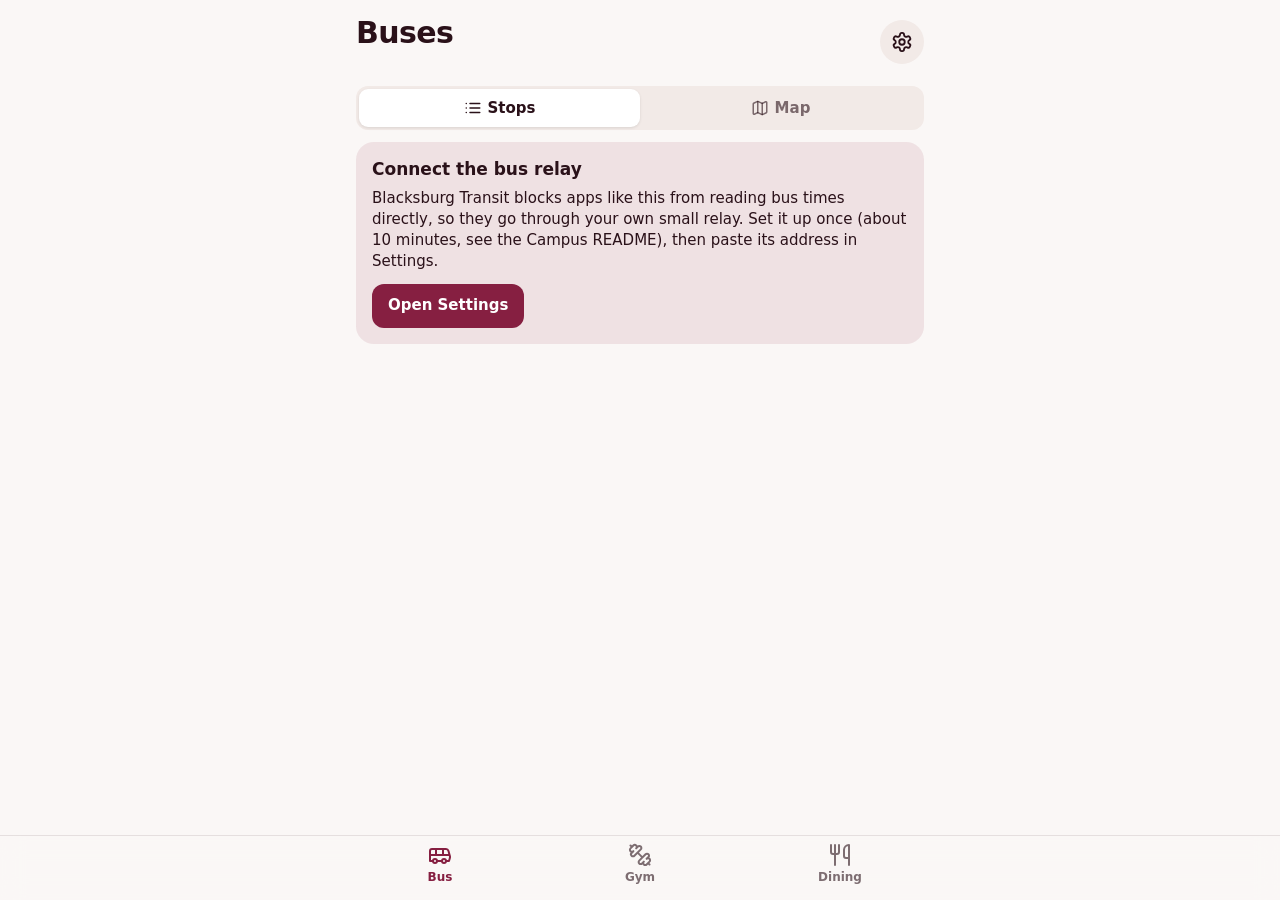
==== campus/index.html @ 3b1e74a1 "Add Campus app: BT buses, gym crowds, dining hours - Bus: saved + nearby stops with next departures," ====
<!doctype html>
<html lang="en">
<head>
  <meta charset="utf-8">
  <meta name="viewport" content="width=device-width, initial-scale=1, viewport-fit=cover">
  <title>Campus</title>
  <meta name="description" content="Blacksburg Transit, gym crowds and dining hours at Virginia Tech">

  <link rel="manifest" href="manifest.json">
  <meta name="mobile-web-app-capable" content="yes">
  <meta name="apple-mobile-web-app-capable" content="yes">
  <meta name="apple-mobile-web-app-title" content="Campus">
  <meta name="apple-mobile-web-app-status-bar-style" content="default">
  <meta name="theme-color" content="#FFFFFF" id="theme-color">
  <meta name="color-scheme" content="light dark">
  <link rel="apple-touch-icon" href="icons/apple-touch-icon.png">
  <link rel="icon" href="icons/icon.svg" type="image/svg+xml">
  <link rel="icon" href="icons/icon-192.png" type="image/png" sizes="192x192">

  <!-- Apply the saved color scheme before first paint (no flash). -->
  <script>
    try { document.documentElement.dataset.theme = JSON.parse(localStorage.getItem('campus.theme')) || 'vt'; }
    catch (e) { document.documentElement.dataset.theme = 'vt'; }
  </script>
  <link rel="stylesheet" href="../shared/tokens.css">
  <link rel="stylesheet" href="style.css">
  <script type="module" src="app.js"></script>
</head>
<body>
  <div class="app">
    <header class="topbar">
      <div>
        <h1 id="title">Buses</h1>
        <p class="updated" id="updated" aria-live="polite"></p>
      </div>
      <button class="icon-btn" id="open-settings" type="button" aria-label="Settings"></button>
    </header>

    <!-- ===== Bus ===== -->
    <main class="panel" id="panel-bus" data-tab="bus">
      <div class="segmented" role="radiogroup" aria-label="Bus view">
        <button type="button" role="radio" data-view="stops" aria-checked="true"><span data-icon="list"></span>Stops</button>
        <button type="button" role="radio" data-view="map" aria-checked="false"><span data-icon="map"></span>Map</button>
      </div>
      <div id="bus-stops">
        <div class="setup" id="relay-setup" hidden>
          <h2>Connect the bus relay</h2>
          <p>Blacksburg Transit blocks apps like this from reading bus times directly, so they go through your own small relay. Set it up once (about 10 minutes, see the Campus README), then paste its address in Settings.</p>
          <button class="btn" type="button" data-open-settings>Open Settings</button>
        </div>
        <section id="fav-section">
          <div class="section-head">
            <h2>Saved stops</h2>
            <button class="btn small" id="add-stop" type="button"><span data-icon="plus"></span>Add stop</button>
          </div>
          <div id="fav-stops"></div>
        </section>
        <section id="near-section">
          <div class="section-head"><h2>Nearby</h2></div>
          <div id="near-stops"></div>
        </section>
      </div>
      <div class="map-wrap" id="bus-map-wrap" hidden>
        <div id="bus-map"></div>
        <button class="map-locate" id="map-locate" type="button" aria-label="Center on me"></button>
      </div>
    </main>

    <!-- ===== Gym ===== -->
    <main class="panel" id="panel-gym" data-tab="gym" hidden>
      <div id="gym-list"></div>
      <p class="fine">Counts come from ID swipes at the door, so they're only as accurate as people swiping in and out.</p>
    </main>

    <!-- ===== Dining ===== -->
    <main class="panel" id="panel-dining" data-tab="dining" hidden>
      <p class="summary" id="dining-summary"></p>
      <div id="dining-list"></div>
    </main>

    <!-- ===== Tab bar ===== -->
    <nav class="tabbar" role="tablist" aria-label="Sections">
      <button type="button" role="tab" data-tab="bus" aria-selected="true"><span data-icon="bus"></span>Bus</button>
      <button type="button" role="tab" data-tab="gym" aria-selected="false"><span data-icon="dumbbell"></span>Gym</button>
      <button type="button" role="tab" data-tab="dining" aria-selected="false"><span data-icon="utensils"></span>Dining</button>
    </nav>
  </div>

  <!-- ===== Add-stop search ===== -->
  <dialog class="sheet" id="stop-search" aria-labelledby="stop-search-title">
    <div class="sheet-body">
      <div class="sheet-head">
        <h2 id="stop-search-title">Add a stop</h2>
        <button class="icon-btn" type="button" data-close aria-label="Close"></button>
      </div>
      <label class="search-field"><span data-icon="search"></span>
        <input id="stop-query" type="search" placeholder="Stop name or number" autocomplete="off" enterkeyhint="search">
      </label>
      <ul class="stop-results" id="stop-results"></ul>
    </div>
  </dialog>

  <!-- ===== Settings ===== -->
  <dialog class="sheet" id="settings" aria-labelledby="settings-title">
    <div class="sheet-body">
      <div class="sheet-head">
        <h2 id="settings-title">Settings</h2>
        <button class="icon-btn" type="button" data-close aria-label="Close"></button>
      </div>

      <h3>Color scheme</h3>
      <div class="themes" id="themes" role="radiogroup" aria-label="Color scheme"></div>

      <h3>Bus relay</h3>
      <p class="fine">The address of your Cloudflare Worker (see the Campus README). Used for bus times and gym hours.</p>
      <div class="row">
        <input id="relay-input" type="url" placeholder="https://campus-relay.yourname.workers.dev" autocomplete="off" autocapitalize="off" spellcheck="false">
        <button class="btn" id="relay-save" type="button">Save</button>
      </div>
      <p class="msg" id="relay-msg" role="status"></p>
    </div>
  </dialog>
</body>
</html>
---- shared/tokens.css ----
/* tokens.css — the site-wide palette, shared by every app (link it as
 * ../shared/tokens.css). Change colors here only.
 *
 * Palette:  brown #493B2A · cream #FEFFEA · green #60935D (done)
 *           slate #8797B2 (progress) · coral #EE6352 (not done / over / error)
 */

:root {
  --bg: #FEFFEA;
  --surface: #F3F1D9;
  --surface-2: #E9E6CB;
  --text: #493B2A;
  --muted: rgba(73, 59, 42, 0.62);
  --border: rgba(73, 59, 42, 0.14);
  --done: #60935D;
  --on-done: #FEFFEA;
  --progress: #8797B2;
  --progress-tint: rgba(135, 151, 178, 0.32);
  --miss: #EE6352;
  --miss-tint: rgba(238, 99, 82, 0.14);
  --radius: 18px;
  --gutter: 16px;
  --shadow: 0 1px 2px rgba(73, 59, 42, 0.08), 0 2px 8px rgba(73, 59, 42, 0.06);
  /* Dashboard: grid cells & chart chrome. --miss-cell is a much lighter
   * coral than --done so the two differ in lightness, not just hue
   * (validated for red-green colorblindness). */
  --miss-cell: #F5B8AE;
  --pending-cell: #E9E6CB;
  --gridline: rgba(73, 59, 42, 0.12);
  color-scheme: light dark;
}

@media (prefers-color-scheme: dark) {
  :root {
    --bg: #2B231A;
    --surface: #3A2F22;
    --surface-2: #493B2A;
    --text: #FEFFEA;
    --muted: rgba(254, 255, 234, 0.6);
    --border: rgba(254, 255, 234, 0.12);
    --done: #5C8E59;
    --progress-tint: rgba(135, 151, 178, 0.28);
    --miss-tint: rgba(238, 99, 82, 0.2);
    --shadow: none;
    --miss-cell: #7A3B33;
    --pending-cell: #493B2A;
    --gridline: rgba(254, 255, 234, 0.12);
  }
}
---- campus/style.css ----
/* style.css — Campus. Three color schemes (data-theme on <html>):
 *   vt      Chicago Maroon + Burnt Orange
 *   earthy  the site palette from ../shared/tokens.css
 *   neutral clean white/gray; color comes from route colors & crowd levels
 */

/* Earthy (defaults come from tokens.css) */
:root {
  --accent: #60935D;
  --accent-soft: rgba(96, 147, 93, 0.14);
  --on-accent: #FEFFEA;
  --card: var(--surface);
  /* Crowd / status colors — always paired with a text label */
  --quiet: #3E9B5F;
  --moderate: #D49A1E;
  --busy: #D5503F;
  --tab-h: 64px;
}
@media (prefers-color-scheme: dark) {
  :root { --accent: #7DB27A; --accent-soft: rgba(125, 178, 122, 0.16); --on-accent: #1C1A12; --quiet: #5BB97A; --moderate: #E3AE3A; --busy: #E8705F; }
}

:root[data-theme="vt"] {
  --bg: #FAF7F6; --card: #FFFFFF; --surface-2: #F2EAE7; --text: #2A1119;
  --muted: rgba(42, 17, 25, 0.6); --border: rgba(42, 17, 25, 0.1);
  --accent: #861F41; --accent-soft: rgba(134, 31, 65, 0.1); --on-accent: #FFFFFF;
  --accent-2: #E5751F;
}
:root[data-theme="neutral"] {
  --bg: #F5F6F8; --card: #FFFFFF; --surface-2: #EBEDF1; --text: #14171C;
  --muted: rgba(20, 23, 28, 0.58); --border: rgba(20, 23, 28, 0.1);
  --accent: #14171C; --accent-soft: rgba(20, 23, 28, 0.07); --on-accent: #FFFFFF;
}
@media (prefers-color-scheme: dark) {
  :root[data-theme="vt"] {
    --bg: #160D10; --card: #22151A; --surface-2: #2E1D23; --text: #F7ECEF;
    --muted: rgba(247, 236, 239, 0.6); --border: rgba(247, 236, 239, 0.1);
    --accent: #D2557D; --accent-soft: rgba(210, 85, 125, 0.16); --on-accent: #160D10;
    --accent-2: #F0893C;
  }
  :root[data-theme="neutral"] {
    --bg: #0E1013; --card: #181B20; --surface-2: #22262C; --text: #EEF0F3;
    --muted: rgba(238, 240, 243, 0.6); --border: rgba(238, 240, 243, 0.1);
    --accent: #EEF0F3; --accent-soft: rgba(238, 240, 243, 0.08); --on-accent: #0E1013;
  }
}

* { box-sizing: border-box; }
html { -webkit-text-size-adjust: 100%; }
body {
  margin: 0;
  background: var(--bg);
  color: var(--text);
  font-family: -apple-system, BlinkMacSystemFont, "Segoe UI", Roboto, system-ui, sans-serif;
  font-size: 16px;
  line-height: 1.4;
  -webkit-tap-highlight-color: transparent;
}
button, input { font: inherit; color: inherit; }
button { cursor: pointer; }
[hidden] { display: none !important; }
.icon { display: block; flex: none; }
[data-icon] { display: inline-flex; }

.app { max-width: 600px; margin: 0 auto; min-height: 100dvh; }

/* ---------- Top bar ---------- */
.topbar {
  position: sticky; top: 0; z-index: 5;
  display: flex; justify-content: space-between; align-items: center;
  padding: calc(env(safe-area-inset-top) + 12px) calc(env(safe-area-inset-right) + 16px) 10px calc(env(safe-area-inset-left) + 16px);
  background: var(--bg);
}
.topbar h1 { font-size: 30px; margin: 0; letter-spacing: -0.02em; }
.updated { margin: 0; font-size: 13px; color: var(--muted); min-height: 18px; }
.icon-btn {
  width: 44px; height: 44px; flex: none;
  display: grid; place-items: center;
  border: 0; border-radius: 50%;
  background: var(--surface-2); color: var(--text);
}

/* ---------- Panels ---------- */
.panel {
  padding: 4px calc(env(safe-area-inset-right) + 16px) calc(var(--tab-h) + env(safe-area-inset-bottom) + 24px) calc(env(safe-area-inset-left) + 16px);
}
.section-head { display: flex; justify-content: space-between; align-items: center; margin: 22px 0 10px; }
.section-head h2 { font-size: 19px; margin: 0; }
.fine { font-size: 13px; color: var(--muted); margin: 16px 2px 0; }
.summary { font-size: 15px; color: var(--muted); margin: 0 0 8px; }
.empty { color: var(--muted); font-size: 15px; padding: 14px 4px; margin: 0; }

.btn {
  display: inline-flex; align-items: center; gap: 6px;
  min-height: 44px; padding: 8px 16px;
  border: 0; border-radius: 12px;
  background: var(--accent); color: var(--on-accent);
  font-weight: 600; font-size: 15px;
}
.btn.small { min-height: 36px; padding: 6px 12px; font-size: 14px; background: var(--accent-soft); color: var(--accent); }

.card {
  background: var(--card);
  border: 1px solid var(--border);
  border-radius: 18px;
  padding: 14px 16px;
  margin-bottom: 10px;
}

.setup { background: var(--accent-soft); border-radius: 18px; padding: 16px; margin-top: 12px; }
.setup h2 { font-size: 17px; margin: 0 0 6px; }
.setup p { margin: 0 0 12px; font-size: 15px; }

/* ---------- Segmented control ---------- */
.segmented { display: flex; padding: 3px; border-radius: 12px; background: var(--surface-2); }
.segmented button {
  flex: 1; display: inline-flex; justify-content: center; align-items: center; gap: 6px;
  min-height: 38px; border: 0; border-radius: 9px; background: none;
  color: var(--muted); font-weight: 600; font-size: 15px;
}
.segmented button[aria-checked="true"] { background: var(--card); color: var(--text); box-shadow: 0 1px 3px rgba(0, 0, 0, 0.1); }

/* ---------- Stops & departures ---------- */
.stop-head { display: flex; align-items: flex-start; gap: 10px; }
.stop-head .info { flex: 1; min-width: 0; }
.stop-name { font-weight: 650; font-size: 17px; }
.stop-meta { font-size: 13px; color: var(--muted); }
.star-btn { width: 40px; height: 40px; margin: -6px -8px 0 0; display: grid; place-items: center; border: 0; background: none; color: var(--muted); border-radius: 50%; }
.star-btn[aria-pressed="true"] { color: var(--accent-2, var(--accent)); }
.deps { list-style: none; margin: 10px 0 0; padding: 0; }
.dep { display: flex; align-items: center; gap: 10px; min-height: 40px; border-top: 1px solid var(--border); }
.dep .route-name { flex: 1; min-width: 0; font-size: 14px; color: var(--muted); white-space: nowrap; overflow: hidden; text-overflow: ellipsis; }
.dep .eta { font-weight: 700; font-size: 17px; font-variant-numeric: tabular-nums; }
.dep .eta.due { color: var(--accent); }
.dep .at { width: 70px; text-align: right; font-size: 13px; color: var(--muted); font-variant-numeric: tabular-nums; }
.route-chip {
  display: inline-grid; place-items: center;
  min-width: 46px; height: 26px; padding: 0 8px;
  border-radius: 8px;
  font-size: 13px; font-weight: 700; letter-spacing: 0.02em;
}
.chips { display: flex; flex-wrap: wrap; gap: 4px; margin-top: 6px; }
.chips .route-chip { min-width: 0; height: 20px; font-size: 11px; padding: 0 6px; border-radius: 6px; }

/* ---------- Map ---------- */
.map-wrap {
  position: relative;
  /* Fill the space between the header + view toggle and the tab bar. */
  height: calc(100dvh - 250px - env(safe-area-inset-top) - env(safe-area-inset-bottom));
  min-height: 320px;
  margin-top: 12px;
  border-radius: 18px;
  overflow: hidden;
  border: 1px solid var(--border);
}
#bus-map { position: absolute; inset: 0; background: var(--surface-2); }
.map-locate {
  position: absolute; right: 12px; bottom: 12px; z-index: 500;
  width: 44px; height: 44px; display: grid; place-items: center;
  border: 0; border-radius: 50%;
  background: var(--card); color: var(--text);
  box-shadow: 0 2px 8px rgba(0, 0, 0, 0.2);
}
.bus-marker {
  display: grid; place-items: center;
  width: 34px; height: 34px; border-radius: 50%;
  font: 700 10px/1 -apple-system, system-ui, sans-serif;
  border: 2px solid #fff;
  box-shadow: 0 1px 4px rgba(0, 0, 0, 0.35);
}
.me-marker { width: 16px; height: 16px; border-radius: 50%; background: #2F7DF6; border: 3px solid #fff; box-shadow: 0 0 0 6px rgba(47, 125, 246, 0.2); }
.stop-marker { width: 10px; height: 10px; border-radius: 50%; background: var(--card); border: 2px solid var(--text); }
@media (prefers-color-scheme: dark) {
  .leaflet-tile-pane { filter: invert(1) hue-rotate(180deg) brightness(0.85) contrast(0.9); }
}

/* ---------- Gym ---------- */
.gym-card .row1 { display: flex; justify-content: space-between; align-items: baseline; gap: 10px; }
.gym-card .fac { font-weight: 650; font-size: 18px; }
.gym-card .pct { font-size: 34px; font-weight: 700; letter-spacing: -0.02em; }
.level { display: inline-flex; align-items: center; gap: 6px; font-weight: 600; font-size: 15px; }
.level::before { content: ""; width: 10px; height: 10px; border-radius: 50%; background: var(--lvl); }
.quiet { --lvl: var(--quiet); }
.moderate { --lvl: var(--moderate); }
.busy { --lvl: var(--busy); }
.meter { height: 10px; margin: 10px 0 8px; border-radius: 5px; background: var(--surface-2); overflow: hidden; }
.meter span { display: block; height: 100%; border-radius: 5px; background: var(--lvl); }
.gym-card .meta { display: flex; justify-content: space-between; gap: 10px; flex-wrap: wrap; font-size: 14px; color: var(--muted); }

/* ---------- Dining ---------- */
.dining-group h2 { font-size: 15px; text-transform: uppercase; letter-spacing: 0.05em; color: var(--muted); margin: 22px 4px 8px; }
.venue { display: flex; align-items: center; gap: 12px; padding: 12px 16px; margin-bottom: 8px; }
.venue .info { flex: 1; min-width: 0; }
.venue .name { font-weight: 650; }
.venue .bldg { font-size: 13px; color: var(--muted); }
.venue .hours { font-size: 13px; color: var(--muted); margin-top: 2px; }
.venue .status { text-align: right; font-size: 14px; font-weight: 600; white-space: nowrap; }
.venue .status.open { color: var(--quiet); }
.venue .status.soon { color: var(--moderate); }
.venue .status.later { color: var(--text); }
.venue .status.closed { color: var(--muted); font-weight: 500; }
.venue .status small { display: block; font-weight: 500; color: var(--muted); }
.menu-link { width: 40px; height: 40px; display: grid; place-items: center; border-radius: 50%; color: var(--accent); background: var(--accent-soft); flex: none; }

/* ---------- Tab bar ---------- */
.tabbar {
  position: fixed; left: 0; right: 0; bottom: 0; z-index: 10;
  display: flex; justify-content: center;
  padding: 6px env(safe-area-inset-right) calc(env(safe-area-inset-bottom) + 6px) env(safe-area-inset-left);
  background: color-mix(in srgb, var(--bg) 88%, transparent);
  backdrop-filter: blur(12px); -webkit-backdrop-filter: blur(12px);
  border-top: 1px solid var(--border);
}
.tabbar button {
  flex: 1; max-width: 200px;
  display: flex; flex-direction: column; align-items: center; gap: 2px;
  min-height: 52px; border: 0; background: none;
  color: var(--muted); font-size: 12px; font-weight: 600;
}
.tabbar button[aria-selected="true"] { color: var(--accent); }

/* ---------- Bottom sheets (settings, add stop) ---------- */
.sheet {
  width: 100%; max-width: 600px; max-height: 88dvh;
  margin: auto auto 0; padding: 0; border: 0;
  border-radius: 24px 24px 0 0;
  background: var(--bg); color: var(--text);
}
.sheet::backdrop { background: rgba(0, 0, 0, 0.4); }
.sheet-body { padding: 18px calc(env(safe-area-inset-right) + 18px) calc(env(safe-area-inset-bottom) + 24px) calc(env(safe-area-inset-left) + 18px); }
.sheet-head { display: flex; justify-content: space-between; align-items: center; }
.sheet-head h2 { font-size: 21px; margin: 0; }
.sheet h3 { font-size: 15px; color: var(--muted); margin: 22px 0 10px; }
.row { display: flex; gap: 8px; }
.row input, .search-field input {
  flex: 1; min-width: 0; min-height: 46px; padding: 8px 12px;
  border: 1.5px solid var(--border); border-radius: 12px;
  background: var(--card); font-size: 16px;
}
.msg { font-size: 14px; min-height: 1.3em; margin: 8px 0 0; }
.msg.ok { color: var(--quiet); }
.msg.error { color: var(--busy); }

.themes { display: grid; grid-template-columns: repeat(3, 1fr); gap: 10px; }
.theme-btn { padding: 10px; border: 2px solid var(--border); border-radius: 16px; background: var(--card); text-align: left; }
.theme-btn[aria-checked="true"] { border-color: var(--text); }
.swatches { display: flex; gap: 4px; margin-bottom: 8px; }
.swatches i { width: 22px; height: 22px; border-radius: 50%; box-shadow: inset 0 0 0 1px rgba(0, 0, 0, 0.12); }
.theme-btn span { font-weight: 600; font-size: 14px; }

.search-field { display: flex; align-items: center; gap: 8px; margin-top: 14px; color: var(--muted); }
.stop-results { list-style: none; margin: 10px 0 0; padding: 0; max-height: 55dvh; overflow-y: auto; }
.stop-results li { border-bottom: 1px solid var(--border); }
.stop-results button { width: 100%; display: flex; align-items: center; gap: 10px; padding: 10px 4px; border: 0; background: none; text-align: left; }
.stop-results .info { flex: 1; min-width: 0; }
.stop-results .added { color: var(--accent-2, var(--accent)); }
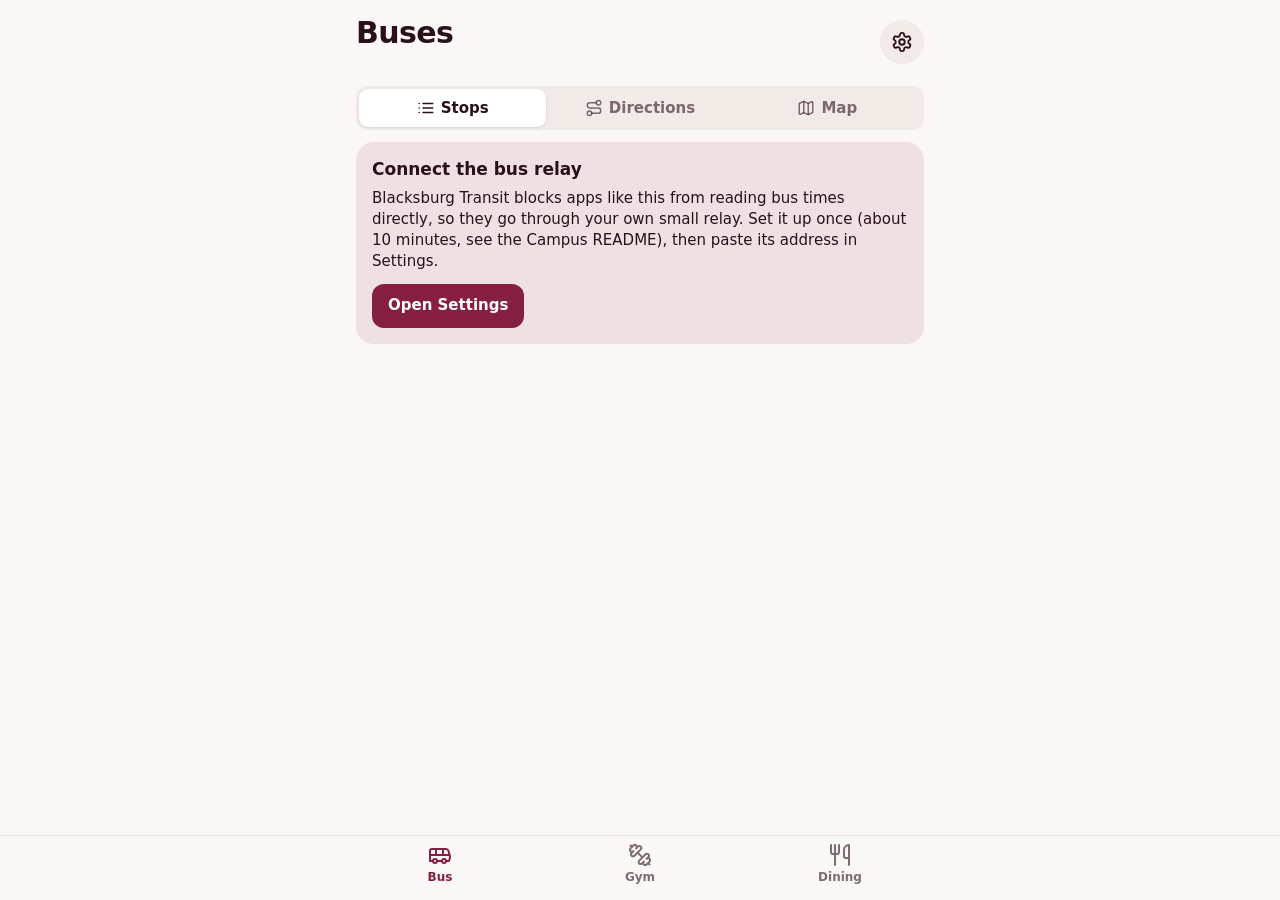
==== commit 78c7a60f: "Campus: bus directions ("CID to McComas") - Directions view: from/to with autocomplete over BT's pla" ====
--- a/campus/index.html
+++ b/campus/index.html
@@ -40,6 +40,7 @@
     <main class="panel" id="panel-bus" data-tab="bus">
       <div class="segmented" role="radiogroup" aria-label="Bus view">
         <button type="button" role="radio" data-view="stops" aria-checked="true"><span data-icon="list"></span>Stops</button>
+        <button type="button" role="radio" data-view="trip" aria-checked="false"><span data-icon="route"></span>Directions</button>
         <button type="button" role="radio" data-view="map" aria-checked="false"><span data-icon="map"></span>Map</button>
       </div>
       <div id="bus-stops">
@@ -60,7 +61,25 @@
           <div id="near-stops"></div>
         </section>
       </div>
+      <!-- Directions: "CID to McComas" -->
+      <div id="bus-trip" hidden>
+        <form class="card trip-form" id="trip-form" autocomplete="off">
+          <div class="trip-fields">
+            <label class="trip-field"><span class="pin from" aria-hidden="true"></span>
+              <input id="trip-from" type="text" placeholder="From (e.g. CID, or “CID to McComas”)" aria-label="From" enterkeyhint="next"></label>
+            <label class="trip-field"><span class="pin to" aria-hidden="true"></span>
+              <input id="trip-to" type="text" placeholder="To (e.g. McComas)" aria-label="To" enterkeyhint="go"></label>
+          </div>
+          <button class="icon-btn swap" id="trip-swap" type="button" aria-label="Swap from and to"></button>
+          <ul class="suggest" id="trip-suggest" role="listbox" hidden></ul>
+        </form>
+        <div class="chips-row" id="saved-chips"></div>
+        <button class="btn wide" id="trip-go" type="button">Get directions</button>
+        <div id="trip-results"></div>
+      </div>
+
       <div class="map-wrap" id="bus-map-wrap" hidden>
+        <div class="map-trip" id="map-trip" hidden><span id="map-trip-label"></span><button type="button" id="map-trip-clear" aria-label="Clear trip"></button></div>
         <div id="bus-map"></div>
         <button class="map-locate" id="map-locate" type="button" aria-label="Center on me"></button>
       </div>
@@ -111,6 +130,19 @@
       <h3>Color scheme</h3>
       <div class="themes" id="themes" role="radiogroup" aria-label="Color scheme"></div>
 
+      <h3>Saved places</h3>
+      <p class="fine">Nicknames you can type or tap in Directions, like “Home” or “Gym”.</p>
+      <ul class="saved-list" id="saved-list"></ul>
+      <div class="saved-add">
+        <input id="save-nick" type="text" placeholder="Nickname (e.g. Home)" maxlength="20">
+        <div class="saved-place">
+          <input id="save-place" type="text" placeholder="Place (e.g. CID)" autocomplete="off">
+          <ul class="suggest" id="save-suggest" role="listbox" hidden></ul>
+        </div>
+        <button class="btn" id="save-add" type="button">Add</button>
+      </div>
+      <p class="msg" id="save-msg" role="status"></p>
+
       <h3>Bus relay</h3>
       <p class="fine">The address of your Cloudflare Worker (see the Campus README). Used for bus times and gym hours.</p>
       <div class="row">
--- a/campus/style.css
+++ b/campus/style.css
@@ -155,24 +155,71 @@
 }
 #bus-map { position: absolute; inset: 0; background: var(--surface-2); }
 .map-locate {
-  position: absolute; right: 12px; bottom: 12px; z-index: 500;
+  position: absolute; right: 12px; bottom: 40px; z-index: 5;
   width: 44px; height: 44px; display: grid; place-items: center;
   border: 0; border-radius: 50%;
   background: var(--card); color: var(--text);
   box-shadow: 0 2px 8px rgba(0, 0, 0, 0.2);
 }
-.bus-marker {
+/* Bus marker: route-colored dot with the route code, plus a small arrow
+ * that rotates to the bus's heading. */
+.bus-icon { position: relative; width: 44px; height: 44px; cursor: pointer; }
+.bus-heading { position: absolute; inset: 0; transition: transform 0.6s ease; }
+.bus-heading i {
+  position: absolute; left: 50%; top: -1px; margin-left: -6px;
+  width: 0; height: 0;
+  border-left: 6px solid transparent; border-right: 6px solid transparent;
+  border-bottom: 8px solid;
+  filter: drop-shadow(0 0 1px #fff) drop-shadow(0 0 1px #fff);
+}
+.bus-dot {
+  position: absolute; left: 7px; top: 7px;
+  width: 30px; height: 30px; border-radius: 50%;
   display: grid; place-items: center;
-  width: 34px; height: 34px; border-radius: 50%;
-  font: 700 10px/1 -apple-system, system-ui, sans-serif;
-  border: 2px solid #fff;
-  box-shadow: 0 1px 4px rgba(0, 0, 0, 0.35);
-}
-.me-marker { width: 16px; height: 16px; border-radius: 50%; background: #2F7DF6; border: 3px solid #fff; box-shadow: 0 0 0 6px rgba(47, 125, 246, 0.2); }
-.stop-marker { width: 10px; height: 10px; border-radius: 50%; background: var(--card); border: 2px solid var(--text); }
-@media (prefers-color-scheme: dark) {
-  .leaflet-tile-pane { filter: invert(1) hue-rotate(180deg) brightness(0.85) contrast(0.9); }
-}
+  font: 800 10px/1 -apple-system, BlinkMacSystemFont, "Segoe UI", system-ui, sans-serif;
+  letter-spacing: 0.02em;
+  border: 2.5px solid #fff;
+  box-shadow: 0 2px 6px rgba(0, 0, 0, 0.3);
+}
+/* Blue "you are here" dot with a soft pulse, like Apple Maps. */
+.me-marker {
+  width: 18px; height: 18px; border-radius: 50%;
+  background: #0A84FF; border: 3px solid #fff;
+  box-shadow: 0 1px 4px rgba(0, 0, 0, 0.3);
+  animation: me-pulse 2.4s ease-out infinite;
+}
+@keyframes me-pulse {
+  0% { box-shadow: 0 0 0 0 rgba(10, 132, 255, 0.45), 0 1px 4px rgba(0, 0, 0, 0.3); }
+  100% { box-shadow: 0 0 0 18px rgba(10, 132, 255, 0), 0 1px 4px rgba(0, 0, 0, 0.3); }
+}
+.stop-marker { width: 12px; height: 12px; border-radius: 50%; background: #fff; border: 3px solid var(--accent); box-shadow: 0 1px 3px rgba(0, 0, 0, 0.3); }
+/* Direction chevron on the route ahead */
+.route-arrow { width: 14px; height: 14px; display: grid; place-items: center; }
+.route-arrow::before {
+  content: ""; width: 0; height: 0;
+  border-left: 5px solid transparent; border-right: 5px solid transparent;
+  border-bottom: 8px solid currentColor;
+  filter: drop-shadow(0 0 1.5px #fff);
+}
+
+/* MapLibre chrome restyled to match the app */
+.maplibregl-map { font: inherit; }
+.bus-popup .maplibregl-popup-content {
+  padding: 12px 14px;
+  border-radius: 16px;
+  background: var(--card); color: var(--text);
+  box-shadow: 0 8px 28px rgba(0, 0, 0, 0.22);
+  font-size: 14px; line-height: 1.35; min-width: 170px;
+}
+.bus-popup.maplibregl-popup-anchor-bottom .maplibregl-popup-tip { border-top-color: var(--card); }
+.bus-popup.maplibregl-popup-anchor-top .maplibregl-popup-tip { border-bottom-color: var(--card); }
+.bus-popup.maplibregl-popup-anchor-left .maplibregl-popup-tip { border-right-color: var(--card); }
+.bus-popup.maplibregl-popup-anchor-right .maplibregl-popup-tip { border-left-color: var(--card); }
+.pop-title { display: flex; align-items: center; gap: 8px; font-weight: 650; font-size: 15px; }
+.pop-row { margin-top: 6px; }
+.pop-row:empty { display: none; }
+.pop-age { margin-top: 6px; color: var(--muted); font-size: 13px; font-variant-numeric: tabular-nums; }
+@media (prefers-reduced-motion: reduce) { .me-marker { animation: none; } .bus-heading { transition: none; } }
 
 /* ---------- Gym ---------- */
 .gym-card .row1 { display: flex; justify-content: space-between; align-items: baseline; gap: 10px; }
@@ -186,6 +233,15 @@
 .meter { height: 10px; margin: 10px 0 8px; border-radius: 5px; background: var(--surface-2); overflow: hidden; }
 .meter span { display: block; height: 100%; border-radius: 5px; background: var(--lvl); }
 .gym-card .meta { display: flex; justify-content: space-between; gap: 10px; flex-wrap: wrap; font-size: 14px; color: var(--muted); }
+.gym-hours {
+  display: flex; align-items: center; gap: 6px; flex-wrap: wrap;
+  margin-top: 10px; padding-top: 10px; border-top: 1px solid var(--border);
+  font-size: 14px;
+}
+.gym-hours .icon { color: var(--muted); }
+.gym-hours b { margin-left: auto; font-weight: 600; }
+.gym-hours b.open { color: var(--quiet); }
+.gym-hours b.closed { color: var(--muted); }
 
 /* ---------- Dining ---------- */
 .dining-group h2 { font-size: 15px; text-transform: uppercase; letter-spacing: 0.05em; color: var(--muted); margin: 22px 4px 8px; }
@@ -254,3 +310,65 @@
 .stop-results button { width: 100%; display: flex; align-items: center; gap: 10px; padding: 10px 4px; border: 0; background: none; text-align: left; }
 .stop-results .info { flex: 1; min-width: 0; }
 .stop-results .added { color: var(--accent-2, var(--accent)); }
+
+/* ---------- Directions ---------- */
+#bus-trip { margin-top: 12px; }
+.trip-form { position: relative; display: flex; align-items: center; gap: 8px; padding: 8px 10px 8px 14px; }
+.trip-fields { flex: 1; min-width: 0; }
+.trip-field { display: flex; align-items: center; gap: 10px; }
+.trip-field + .trip-field { border-top: 1px solid var(--border); }
+.trip-field input {
+  flex: 1; min-width: 0; min-height: 46px;
+  border: 0; background: none; font-size: 16px; outline: none;
+}
+.trip-field input::placeholder { color: var(--muted); }
+.pin { width: 12px; height: 12px; flex: none; border-radius: 50%; border: 3px solid; }
+.pin.from { border-color: #34A853; }
+.pin.to { border-color: #EA4335; border-radius: 50% 50% 50% 0; transform: rotate(-45deg); }
+.trip-form .swap { width: 40px; height: 40px; }
+.suggest {
+  position: absolute; left: 0; right: 0; top: calc(100% + 6px); z-index: 20;
+  list-style: none; margin: 0; padding: 6px;
+  background: var(--card); border: 1px solid var(--border); border-radius: 14px;
+  box-shadow: 0 10px 30px rgba(0, 0, 0, 0.15);
+  max-height: 300px; overflow-y: auto;
+}
+.suggest button { width: 100%; padding: 10px; border: 0; background: none; text-align: left; border-radius: 10px; font-size: 15px; }
+.suggest button:hover, .suggest button:focus { background: var(--surface-2); }
+.chips-row { display: flex; gap: 8px; flex-wrap: wrap; margin: 10px 0; }
+.chips-row:empty { display: none; }
+.chip { min-height: 36px; padding: 6px 14px; border: 1px solid var(--border); border-radius: 999px; background: var(--card); font-weight: 600; font-size: 14px; }
+.btn.wide { width: 100%; justify-content: center; margin-top: 4px; }
+.trip-head { font-weight: 650; margin: 18px 2px 10px; }
+.trip-opt .opt-head { display: flex; justify-content: space-between; align-items: flex-start; gap: 10px; }
+.opt-arrive { font-size: 19px; font-weight: 700; }
+.opt-sub { font-size: 14px; color: var(--muted); }
+.opt-total { font-size: 19px; font-weight: 700; white-space: nowrap; }
+.opt-strip { display: flex; align-items: center; gap: 6px; margin: 10px 0; font-weight: 600; font-size: 14px; color: var(--muted); }
+.opt-strip i { font-style: normal; color: var(--border); font-size: 18px; }
+.opt-strip .route-chip { min-width: 0; height: 24px; }
+.opt-steps { list-style: none; margin: 0 0 12px; padding: 0; }
+.opt-steps li { display: flex; gap: 10px; align-items: flex-start; padding: 8px 0; border-top: 1px solid var(--border); font-size: 15px; }
+.opt-steps li > .icon { margin-top: 2px; color: var(--muted); }
+.opt-steps li > .route-chip { flex: none; margin-top: 1px; }
+.opt-steps small { color: var(--muted); }
+
+/* Trip label on the map */
+.map-trip {
+  position: absolute; left: 12px; top: 12px; right: 12px; z-index: 5;
+  display: flex; align-items: center; gap: 8px;
+  padding: 8px 8px 8px 14px; border-radius: 14px;
+  background: var(--card); color: var(--text);
+  box-shadow: 0 4px 14px rgba(0, 0, 0, 0.18);
+  font-weight: 600; font-size: 14px;
+}
+.map-trip span { flex: 1; min-width: 0; white-space: nowrap; overflow: hidden; text-overflow: ellipsis; }
+.map-trip button { width: 32px; height: 32px; display: grid; place-items: center; border: 0; border-radius: 50%; background: var(--surface-2); color: var(--text); }
+
+/* Settings: saved places */
+.saved-list { list-style: none; margin: 0 0 10px; padding: 0; }
+.saved-list li { display: flex; align-items: center; justify-content: space-between; gap: 10px; padding: 6px 0; border-bottom: 1px solid var(--border); }
+.saved-list li small { display: block; color: var(--muted); }
+.saved-add { display: grid; grid-template-columns: 1fr 1.4fr auto; gap: 8px; }
+.saved-add input { min-width: 0; min-height: 46px; padding: 8px 12px; border: 1.5px solid var(--border); border-radius: 12px; background: var(--card); font-size: 16px; width: 100%; }
+.saved-place { position: relative; }
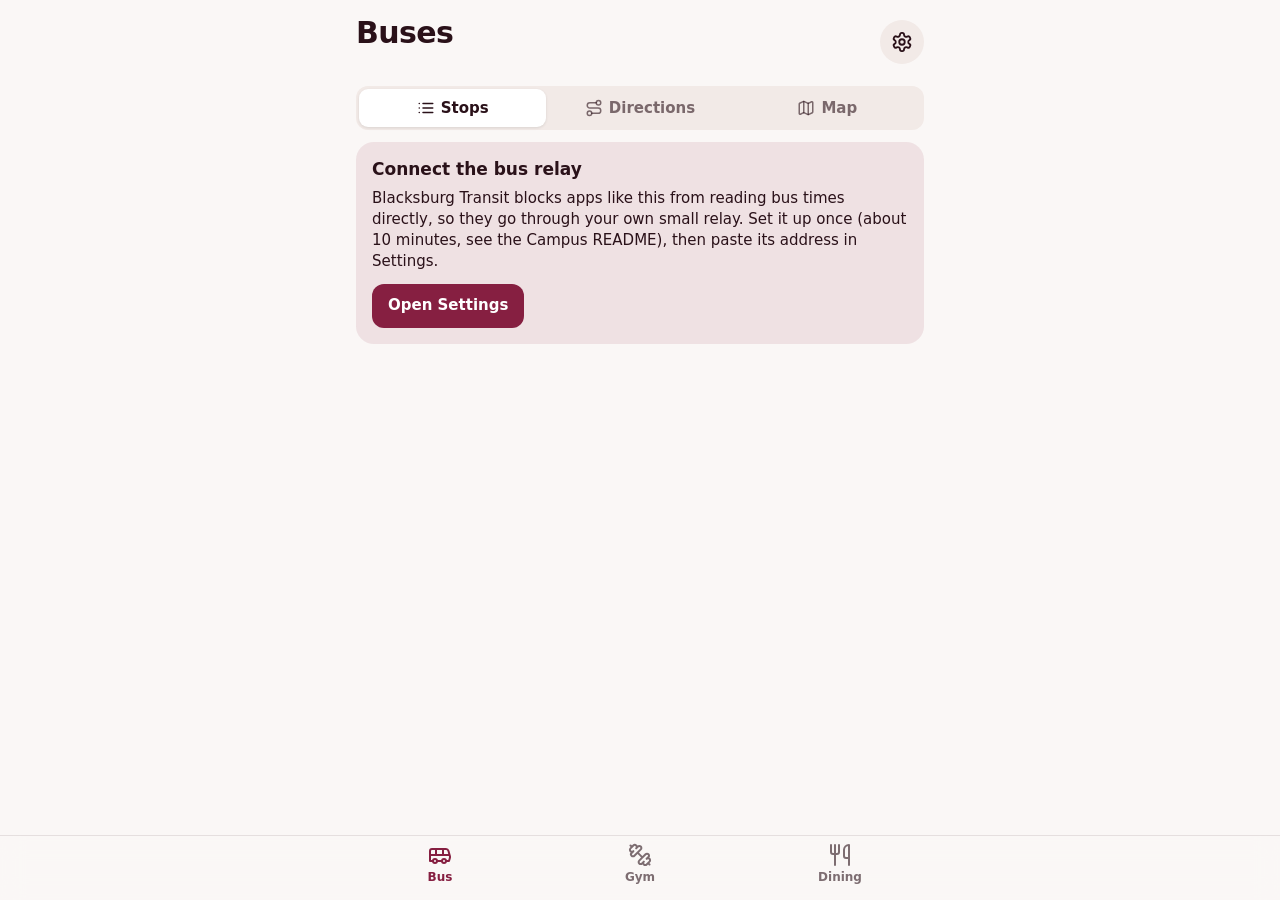
==== commit 78b1251b: "Sky day view with press-and-hold; Campus dining grouped by hall Sky - Tap a day: full-screen "Condit" ====
--- a/campus/index.html
+++ b/campus/index.html
@@ -130,6 +130,12 @@
       <h3>Color scheme</h3>
       <div class="themes" id="themes" role="radiogroup" aria-label="Color scheme"></div>
 
+      <h3>Dining order</h3>
+      <div class="segmented" role="radiogroup" aria-label="Dining hall order">
+        <button type="button" role="radio" data-dining-sort="nearest" aria-checked="true">Nearest first</button>
+        <button type="button" role="radio" data-dining-sort="alpha" aria-checked="false">A–Z</button>
+      </div>
+
       <h3>Saved places</h3>
       <p class="fine">Nicknames you can type or tap in Directions, like “Home” or “Gym”.</p>
       <ul class="saved-list" id="saved-list"></ul>
--- a/campus/style.css
+++ b/campus/style.css
@@ -243,12 +243,26 @@
 .gym-hours b.open { color: var(--quiet); }
 .gym-hours b.closed { color: var(--muted); }
 
-/* ---------- Dining ---------- */
-.dining-group h2 { font-size: 15px; text-transform: uppercase; letter-spacing: 0.05em; color: var(--muted); margin: 22px 4px 8px; }
-.venue { display: flex; align-items: center; gap: 12px; padding: 12px 16px; margin-bottom: 8px; }
+/* ---------- Dining: one collapsible card per hall ---------- */
+.hall { padding: 0; overflow: hidden; }
+.hall-head {
+  width: 100%; display: flex; align-items: center; gap: 10px;
+  padding: 14px 16px; border: 0; background: none; text-align: left;
+}
+.hall-info { flex: 1; min-width: 0; }
+.hall-name { display: flex; align-items: baseline; gap: 8px; font-weight: 700; font-size: 18px; }
+.hall-dist { font-weight: 500; font-size: 13px; color: var(--muted); }
+.hall-sum { display: block; font-size: 14px; font-weight: 600; margin-top: 2px; }
+.hall-sum.open { color: var(--quiet); }
+.hall-sum.later { color: var(--text); }
+.hall-sum.closed { color: var(--muted); font-weight: 500; }
+.hall .chev { color: var(--muted); transition: transform 0.2s; }
+.hall.expanded .chev { transform: rotate(180deg); }
+.venues { list-style: none; margin: 0; padding: 0 16px 6px; }
+.venue { display: flex; align-items: center; gap: 12px; padding: 12px 0; border-top: 1px solid var(--border); }
+.venue.is-closed { opacity: 0.55; }
 .venue .info { flex: 1; min-width: 0; }
 .venue .name { font-weight: 650; }
-.venue .bldg { font-size: 13px; color: var(--muted); }
 .venue .hours { font-size: 13px; color: var(--muted); margin-top: 2px; }
 .venue .status { text-align: right; font-size: 14px; font-weight: 600; white-space: nowrap; }
 .venue .status.open { color: var(--quiet); }
